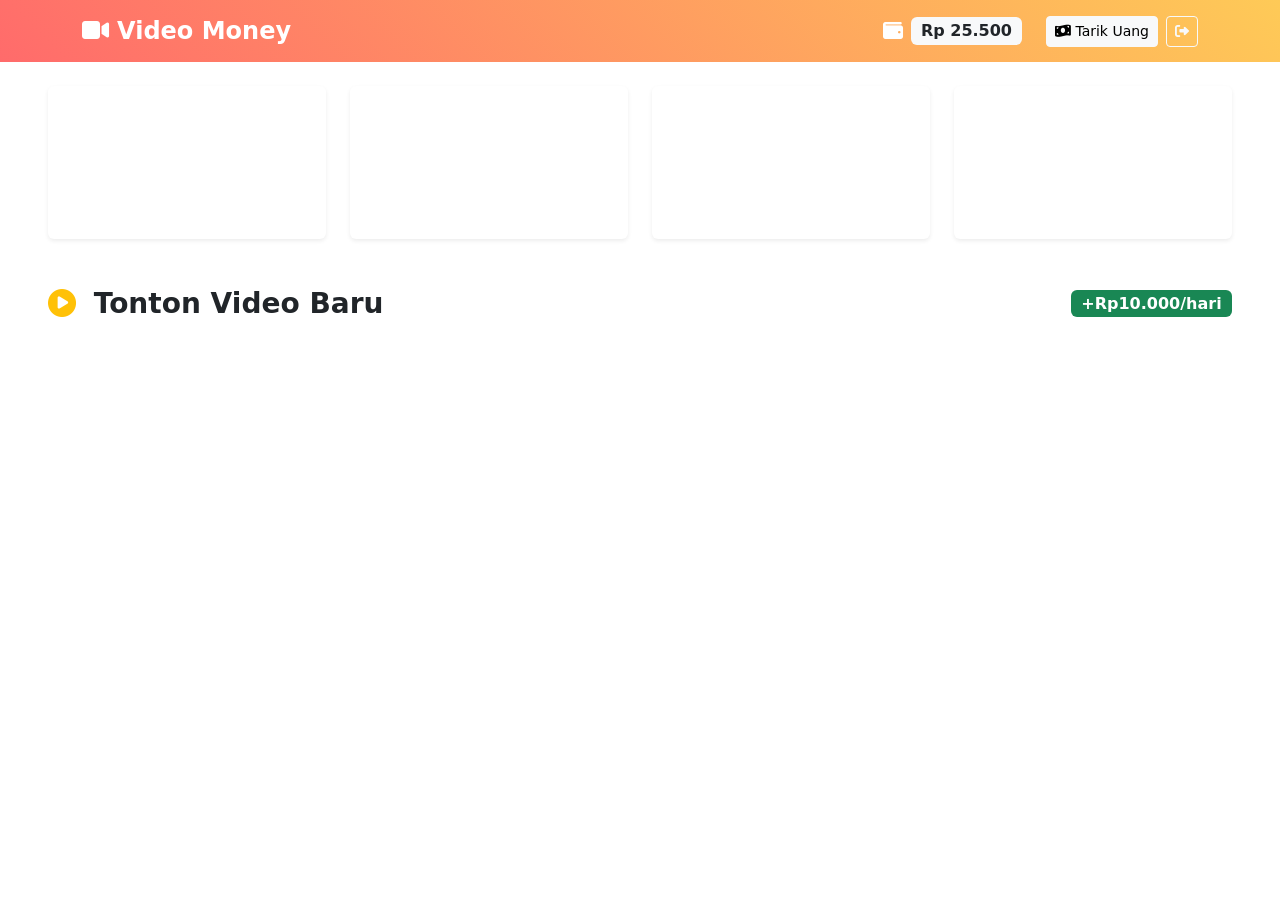
==== dashboard.html @ 54f3d56d "Create dashboard.html" ====
<!DOCTYPE html>
<html lang="id">
<head>
    <meta charset="UTF-8">
    <meta name="viewport" content="width=device-width, initial-scale=1.0">
    <title>Dashboard - Video Money</title>
    <link href="https://cdn.jsdelivr.net/npm/bootstrap@5.3.2/dist/css/bootstrap.min.css" rel="stylesheet">
    <link href="https://cdnjs.cloudflare.com/ajax/libs/font-awesome/6.4.0/css/all.min.css" rel="stylesheet">
    <link rel="stylesheet" href="style.css">
</head>
<body>
    <!-- Navbar -->
    <nav class="navbar navbar-expand-lg navbar-dark sticky-top" style="background: linear-gradient(45deg, #ff6b6b, #feca57);">
        <div class="container">
            <a class="navbar-brand fw-bold fs-4" href="#">
                <i class="fas fa-video me-2"></i>Video Money
            </a>
            <div class="navbar-nav ms-auto align-items-center">
                <div class="d-flex align-items-center me-4">
                    <i class="fas fa-wallet fs-5 me-2 text-white"></i>
                    <span class="badge bg-light text-dark fs-6 fw-bold" id="balance">Rp 25.500</span>
                </div>
                <a href="withdraw.html" class="btn btn-light btn-sm me-2">
                    <i class="fas fa-money-bill-wave me-1"></i>Tarik Uang
                </a>
                <button class="btn btn-outline-light btn-sm" onclick="logout()">
                    <i class="fas fa-sign-out-alt"></i>
                </button>
            </div>
        </div>
    </nav>

    <div class="container-fluid py-4 px-3 px-lg-5">
        <!-- Stats Cards -->
        <div class="row g-4 mb-5">
            <div class="col-lg-3 col-md-6">
                <div class="card border-0 shadow-sm h-100 text-center gradient-card">
                    <div class="card-body py-4">
                        <i class="fas fa-wallet fa-2x text-white mb-3"></i>
                        <h4 class="text-white fw-bold mb-1" id="totalBalance">Rp 25.500</h4>
                        <p class="text-white-50 mb-0">Saldo Saat Ini</p>
                    </div>
                </div>
            </div>
            <div class="col-lg-3 col-md-6">
                <div class="card border-0 shadow-sm h-100 text-center gradient-card-blue">
                    <div class="card-body py-4">
                        <i class="fas fa-coins fa-2x text-white mb-3"></i>
                        <h4 class="text-white fw-bold mb-1" id="totalEarned">Rp 125.000</h4>
                        <p class="text-white-50 mb-0">Total Penghasilan</p>
                    </div>
                </div>
            </div>
            <div class="col-lg-3 col-md-6">
                <div class="card border-0 shadow-sm h-100 text-center gradient-card-green">
                    <div class="card-body py-4">
                        <i class="fas fa-play-circle fa-2x text-white mb-3"></i>
                        <h4 class="text-white fw-bold mb-1" id="videosWatched">127</h4>
                        <p class="text-white-50 mb-0">Video Ditonton</p>
                    </div>
                </div>
            </div>
            <div class="col-lg-3 col-md-6">
                <div class="card border-0 shadow-sm h-100 text-center gradient-card-purple">
                    <div class="card-body py-4">
                        <i class="fas fa-trophy fa-2x text-white mb-3"></i>
                        <h4 class="text-white fw-bold mb-1">Level 5</h4>
                        <p class="text-white-50 mb-0">Pengguna VIP</p>
                    </div>
                </div>
            </div>
        </div>

        <!-- Videos Section -->
        <div class="row">
            <div class="col-12">
                <div class="d-flex justify-content-between align-items-center mb-4">
                    <h3 class="fw-bold mb-0">
                        <i class="fas fa-play-circle text-warning me-2"></i>
                        Tonton Video Baru
                    </h3>
                    <span class="badge bg-success fs-6">+Rp10.000/hari</span>
                </div>
            </div>
        </div>

        <div class="row g-4" id="videosContainer">
            <!-- Video Cards akan dimuat oleh JavaScript -->
        </div>
    </div>

    <script src="https://cdn.jsdelivr.net/npm/bootstrap@5.3.2/dist/js/bootstrap.bundle.min.js"></script>
    <script src="script.js"></script>
    <script>
        loadVideos();
    </script>
</body>
</html>
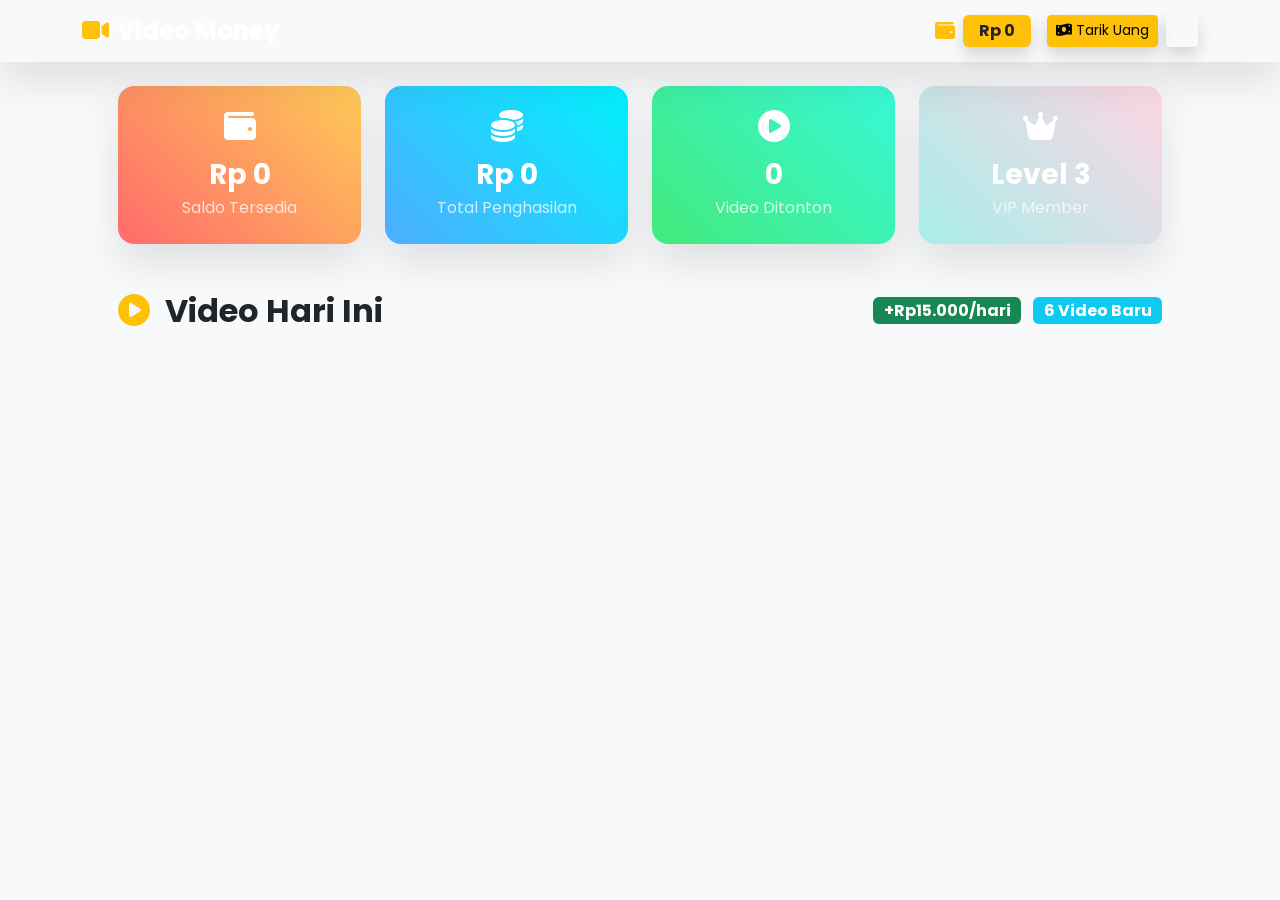
==== commit bc132d69: "Update dashboard.html" ====
--- a/dashboard.html
+++ b/dashboard.html
@@ -8,91 +8,81 @@
     <link href="https://cdnjs.cloudflare.com/ajax/libs/font-awesome/6.4.0/css/all.min.css" rel="stylesheet">
     <link rel="stylesheet" href="style.css">
 </head>
-<body>
+<body class="bg-light">
     <!-- Navbar -->
-    <nav class="navbar navbar-expand-lg navbar-dark sticky-top" style="background: linear-gradient(45deg, #ff6b6b, #feca57);">
+    <nav class="navbar navbar-expand-lg navbar-dark sticky-top shadow-lg">
         <div class="container">
             <a class="navbar-brand fw-bold fs-4" href="#">
-                <i class="fas fa-video me-2"></i>Video Money
+                <i class="fas fa-video me-2 text-warning"></i>Video Money
             </a>
-            <div class="navbar-nav ms-auto align-items-center">
-                <div class="d-flex align-items-center me-4">
-                    <i class="fas fa-wallet fs-5 me-2 text-white"></i>
-                    <span class="badge bg-light text-dark fs-6 fw-bold" id="balance">Rp 25.500</span>
+            <div class="navbar-nav ms-auto">
+                <div class="nav-link d-flex align-items-center me-3 p-0">
+                    <i class="fas fa-wallet fs-5 me-2 text-warning"></i>
+                    <span class="badge bg-warning text-dark fs-6 fw-bold px-3 py-2 shadow" id="balance">Rp 0</span>
                 </div>
-                <a href="withdraw.html" class="btn btn-light btn-sm me-2">
+                <a href="withdraw.html" class="btn btn-warning btn-sm me-2 shadow">
                     <i class="fas fa-money-bill-wave me-1"></i>Tarik Uang
                 </a>
-                <button class="btn btn-outline-light btn-sm" onclick="logout()">
+                <button class="btn btn-outline-light btn-sm shadow" onclick="logout()">
                     <i class="fas fa-sign-out-alt"></i>
                 </button>
             </div>
         </div>
     </nav>
 
-    <div class="container-fluid py-4 px-3 px-lg-5">
-        <!-- Stats Cards -->
+    <div class="container py-4 px-3 px-lg-5">
+        <!-- Stats -->
         <div class="row g-4 mb-5">
             <div class="col-lg-3 col-md-6">
-                <div class="card border-0 shadow-sm h-100 text-center gradient-card">
-                    <div class="card-body py-4">
-                        <i class="fas fa-wallet fa-2x text-white mb-3"></i>
-                        <h4 class="text-white fw-bold mb-1" id="totalBalance">Rp 25.500</h4>
-                        <p class="text-white-50 mb-0">Saldo Saat Ini</p>
-                    </div>
+                <div class="card border-0 shadow-lg h-100 gradient-gold text-center text-white p-4 rounded-4">
+                    <i class="fas fa-wallet fa-2x mb-3"></i>
+                    <h3 class="fw-bold mb-1" id="totalBalance">Rp 0</h3>
+                    <p class="mb-0 opacity-75 fs-6">Saldo Tersedia</p>
                 </div>
             </div>
             <div class="col-lg-3 col-md-6">
-                <div class="card border-0 shadow-sm h-100 text-center gradient-card-blue">
-                    <div class="card-body py-4">
-                        <i class="fas fa-coins fa-2x text-white mb-3"></i>
-                        <h4 class="text-white fw-bold mb-1" id="totalEarned">Rp 125.000</h4>
-                        <p class="text-white-50 mb-0">Total Penghasilan</p>
-                    </div>
+                <div class="card border-0 shadow-lg h-100 gradient-blue text-center text-white p-4 rounded-4">
+                    <i class="fas fa-coins fa-2x mb-3"></i>
+                    <h3 class="fw-bold mb-1" id="totalEarned">Rp 0</h3>
+                    <p class="mb-0 opacity-75 fs-6">Total Penghasilan</p>
                 </div>
             </div>
             <div class="col-lg-3 col-md-6">
-                <div class="card border-0 shadow-sm h-100 text-center gradient-card-green">
-                    <div class="card-body py-4">
-                        <i class="fas fa-play-circle fa-2x text-white mb-3"></i>
-                        <h4 class="text-white fw-bold mb-1" id="videosWatched">127</h4>
-                        <p class="text-white-50 mb-0">Video Ditonton</p>
-                    </div>
+                <div class="card border-0 shadow-lg h-100 gradient-green text-center text-white p-4 rounded-4">
+                    <i class="fas fa-play-circle fa-2x mb-3"></i>
+                    <h3 class="fw-bold mb-1" id="videosWatched">0</h3>
+                    <p class="mb-0 opacity-75 fs-6">Video Ditonton</p>
                 </div>
             </div>
             <div class="col-lg-3 col-md-6">
-                <div class="card border-0 shadow-sm h-100 text-center gradient-card-purple">
-                    <div class="card-body py-4">
-                        <i class="fas fa-trophy fa-2x text-white mb-3"></i>
-                        <h4 class="text-white fw-bold mb-1">Level 5</h4>
-                        <p class="text-white-50 mb-0">Pengguna VIP</p>
-                    </div>
+                <div class="card border-0 shadow-lg h-100 gradient-purple text-center text-white p-4 rounded-4">
+                    <i class="fas fa-crown fa-2x mb-3"></i>
+                    <h3 class="fw-bold mb-1">Level 3</h3>
+                    <p class="mb-0 opacity-75 fs-6">VIP Member</p>
                 </div>
             </div>
         </div>
 
-        <!-- Videos Section -->
-        <div class="row">
-            <div class="col-12">
-                <div class="d-flex justify-content-between align-items-center mb-4">
-                    <h3 class="fw-bold mb-0">
-                        <i class="fas fa-play-circle text-warning me-2"></i>
-                        Tonton Video Baru
-                    </h3>
-                    <span class="badge bg-success fs-6">+Rp10.000/hari</span>
+        <!-- Videos -->
+        <div class="row mb-3">
+            <div class="col-12 d-flex justify-content-between align-items-center">
+                <h2 class="fw-bold mb-0">
+                    <i class="fas fa-play-circle text-warning me-2"></i>
+                    Video Hari Ini
+                </h2>
+                <div class="text-end">
+                    <span class="badge bg-success fs-6 me-2">+Rp15.000/hari</span>
+                    <span class="badge bg-info fs-6">6 Video Baru</span>
                 </div>
             </div>
         </div>
-
+        
         <div class="row g-4" id="videosContainer">
-            <!-- Video Cards akan dimuat oleh JavaScript -->
+            <!-- Videos loaded by JS -->
         </div>
     </div>
 
     <script src="https://cdn.jsdelivr.net/npm/bootstrap@5.3.2/dist/js/bootstrap.bundle.min.js"></script>
     <script src="script.js"></script>
-    <script>
-        loadVideos();
-    </script>
 </body>
 </html>
--- a/style.css
+++ b/style.css
@@ -0,0 +1,113 @@
+/* style.css - COMPLETE VERSION */
+@import url('https://fonts.googleapis.com/css2?family=Poppins:wght@300;400;500;600;700&display=swap');
+
+* { font-family: 'Poppins', sans-serif; }
+
+body { background: #f8f9fa; }
+
+/* Hero */
+.hero-gradient {
+    background: linear-gradient(135deg, #667eea 0%, #764ba2 100%);
+    position: relative;
+    overflow: hidden;
+}
+
+.hero-gradient::before {
+    content: '';
+    position: absolute;
+    top: 0; left: 0; right: 0; bottom: 0;
+    background: url('data:image/svg+xml,<svg xmlns="http://www.w3.org/2000/svg" viewBox="0 0 100 100"><defs><pattern id="grain" width="100" height="100" patternUnits="userSpaceOnUse"><circle cx="25" cy="25" r="1" fill="rgba(255,255,255,0.1)"/><circle cx="75" cy="75" r="1.5" fill="rgba(255,255,255,0.05)"/></pattern></defs><rect width="100" height="100" fill="url(%23grain)"/></svg>');
+}
+
+.hero-icon { animation: pulse 2s infinite; text-shadow: 0 0 30px rgba(255,255,255,0.5); }
+
+@keyframes pulse {
+    0%, 100% { transform: scale(1); }
+    50% { transform: scale(1.1); }
+}
+
+/* Gradients */
+.bg-gradient-warning { background: linear-gradient(45deg, #ff6b6b, #feca57) !important; }
+.gradient-gold { background: linear-gradient(45deg, #ff6b6b, #feca57); }
+.gradient-blue { background: linear-gradient(45deg, #4facfe, #00f2fe); }
+.gradient-green { background: linear-gradient(45deg, #43e97b, #38f9d7); }
+.gradient-purple { background: linear-gradient(45deg, #a8edea, #fed6e3); }
+
+/* Cards */
+.video-card {
+    border: none; border-radius: 20px; overflow: hidden;
+    box-shadow: 0 10px 40px rgba(0,0,0,0.1);
+    transition: all 0.4s cubic-bezier(0.175, 0.885, 0.32, 1.275);
+}
+
+.video-card:hover {
+    transform: translateY(-15px) scale(1.02);
+    box-shadow: 0 25px 60px rgba(0,0,0,0.25);
+}
+
+.video-thumbnail {
+    height: 220px; background: #333;
+    background-size: cover; background-position: center;
+    position: relative;
+}
+
+.points-badge {
+    position: absolute; top: 20px; right: 20px;
+    background: linear-gradient(45deg, #ff6b6b, #feca57);
+    color: white; padding: 12px 18px; border-radius: 30px;
+    font-weight: 700; font-size: 0.9rem;
+    box-shadow: 0 8px 25px rgba(255,107,107,0.4);
+    animation: bounceIn 0.6s ease-out;
+}
+
+@keyframes bounceIn {
+    0% { transform: scale(0.3); opacity: 0; }
+    50% { transform: scale(1.15); }
+    80% { transform: scale(0.9); }
+    100% { transform: scale(1); opacity: 1; }
+}
+
+.watch-btn {
+    background: linear-gradient(45deg, #ff6b6b, #feca57) !important;
+    border: none; border-radius: 25px; padding: 14px;
+    font-weight: 700; font-size: 0.95rem;
+    transition: all 0.3s ease;
+    box-shadow: 0 6px 20px rgba(255,107,107,0.3);
+}
+
+.watch-btn:hover:not(:disabled) {
+    transform: translateY(-2px) scale(1.02);
+    box-shadow: 0 12px 30px rgba(255,107,107,0.5);
+}
+
+.watch-btn:disabled {
+    background: linear-gradient(45deg, #43e97b, #38f9d7) !important;
+    cursor: not-allowed;
+}
+
+/* Modal */
+.modal-content { border-radius: 25px; }
+.form-control:focus {
+    border-color: #ff6b6b; box-shadow: 0 0 0 0.25rem rgba(255,107,107,0.25);
+}
+
+/* Utilities */
+.cursor-pointer { cursor: pointer !important; }
+.shadow-lg { box-shadow: 0 20px 40px rgba(0,0,0,0.1) !important; }
+
+/* Responsive */
+@media (max-width: 768px) {
+    .hero-content h1 { font-size: 2.2rem !important; }
+    .points-badge { font-size: 0.8rem; padding: 8px 12px; }
+    .video-thumbnail { height: 180px; }
+}
+
+/* Custom Notification */
+.custom-notification {
+    animation: slideInRight 0.4s ease-out;
+}
+
+@keyframes slideInRight {
+    from { transform: translateX(100%); opacity: 0; }
+    to { transform: translateX(0); opacity: 1; }
+}
